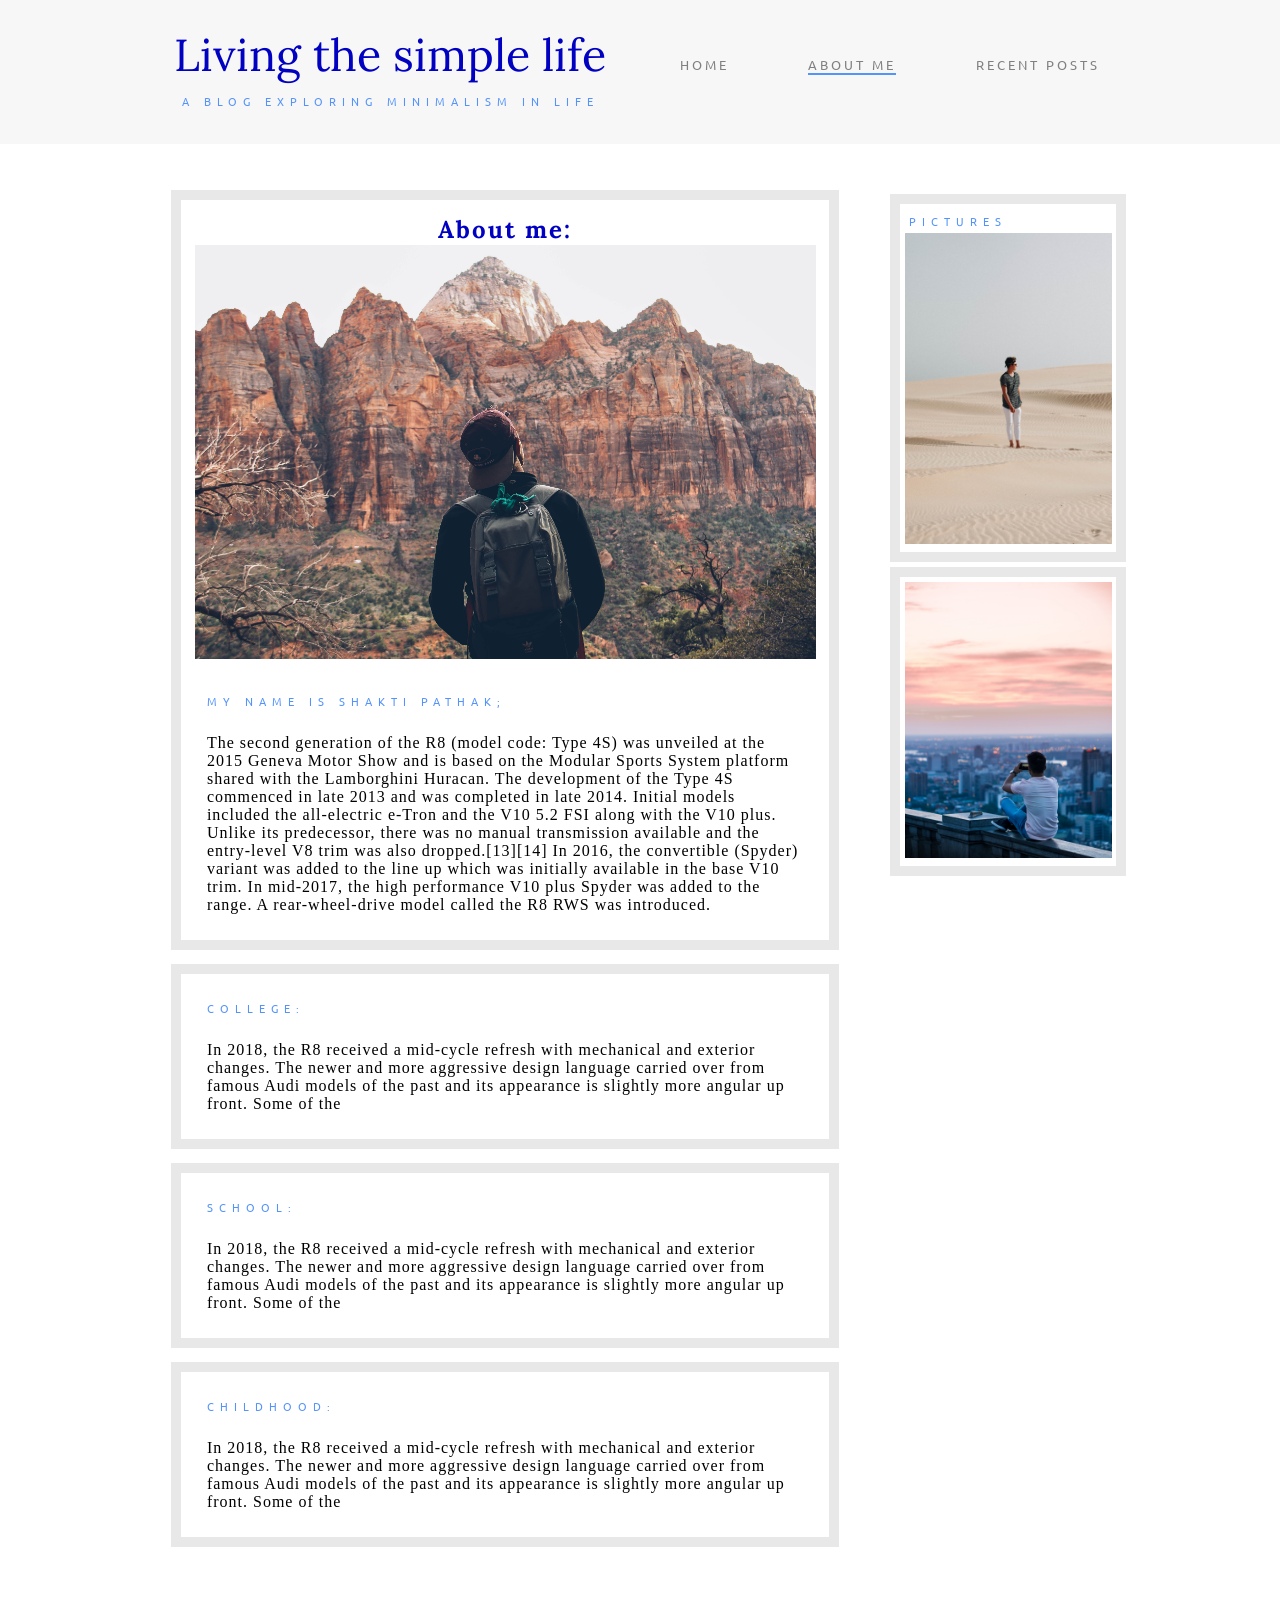
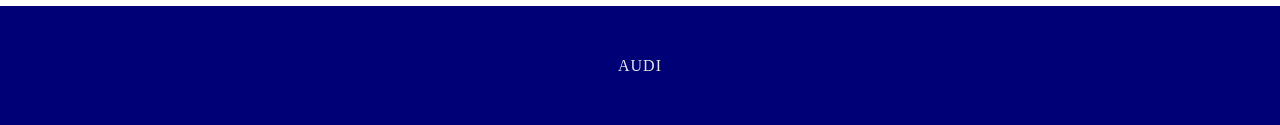
==== index.html @ e220816b "changing name to index.html" ====
<!DOCTYPE html>
<html lang="en">
<head>
  <meta name="viewport" content="width=device-width, initial-scale=1.0">
  <link rel="preconnect" href="https://fonts.googleapis.com">
  <link rel="preconnect" href="https://fonts.gstatic.com" crossorigin>
  <link href="https://fonts.googleapis.com/css2?family=Ubuntu:wght@700&display=swap" rel="stylesheet">
  <link rel="stylesheet" href="practice5.css">
  <link rel="preconnect" href="https://fonts.googleapis.com">
  <link rel="preconnect" href="https://fonts.gstatic.com" crossorigin>
  <link href="https://fonts.googleapis.com/css2?family=Lora:wght@500&display=swap" rel="stylesheet">
  <title>title</title>
</head>
<body>
<div class="main">
  <div class="header">
    <div class="container">
      <div class="logo">
        <h1>Living the simple life</h1>
        <p class="smalltitle">A BLOG EXPLORING MINIMALISM IN LIFE</p>

      </div>

      <nav>
        <ul>
          <li><a href="practice5.html" >HOME</a></li>
          <li><a href="index.html" class="current-page">ABOUT ME</a></li>
          <li><a href="recents.html">RECENT POSTS</a></li>
        </ul>
      </nav>
    </div>
  </div>
  <div class="section1">
    <div class="box1">
      <div class="big">
        <h1>About me:</h1>
        <img src="taylor-nicole-UZtRU-lWZE4-unsplash.jpg">
        <br>
        <br>
        <p class="smalltitle">MY NAME IS SHAKTI PATHAK;</p>
        <p>The second generation of the R8 (model code: Type 4S) was unveiled at the 2015 Geneva Motor Show and is based on the Modular Sports System platform shared with the Lamborghini Huracan. The development of the Type 4S commenced in late 2013 and was completed in late 2014. Initial models included the all-electric e-Tron and the V10 5.2 FSI along with the V10 plus. Unlike its predecessor, there was no manual transmission available and the entry-level V8 trim was also dropped.[13][14] In 2016, the convertible (Spyder) variant was added to the line up which was initially available in the base V10 trim. In mid-2017, the high performance V10 plus Spyder was added to the range. A rear-wheel-drive model called the R8 RWS was introduced.</p>
      </div>
      <div class="small">
        <p class="smalltitle">COLLEGE:</p>
        <p>In 2018, the R8 received a mid-cycle refresh with mechanical and exterior changes. The newer and more aggressive design language carried over from famous Audi models of the past and its appearance is slightly more angular up front. Some of the</p>
      </div>
      <div class="small">
        <p class="smalltitle">SCHOOL:</p>
        <p>In 2018, the R8 received a mid-cycle refresh with mechanical and exterior changes. The newer and more aggressive design language carried over from famous Audi models of the past and its appearance is slightly more angular up front. Some of the</p>
      </div>
      <div class="small">
        <p class="smalltitle">CHILDHOOD:</p>
        <p>In 2018, the R8 received a mid-cycle refresh with mechanical and exterior changes. The newer and more aggressive design language carried over from famous Audi models of the past and its appearance is slightly more angular up front. Some of the</p>
      </div>

    </div>
    <div class="box2">
      <div class="small">
        <p class="smalltitle">PICTURES</p>
        <img src="desert.jpg">


      </div>
      <div class="small">
        <img src="buildingkeooper.jpg">
      </div>


    </div>

  </div>
  <div class="footer">
    <div class="ending-text">
      <p>
        AUDI
      </p>
    </div>
  </div>
</div>

</body>
</html>
---- practice5.css ----
*{
    margin: 0;
    padding: 0;
    text-decoration: none;
    list-style-type: none;

}
.container{
    display: flex;
    max-width: 1000px;
    margin: 0 auto;
    min-width: 500px;


}
.header{
    padding:2%;
    background-color: rgba(243, 243, 243, 0.67);
    min-width: 500px;
}
nav ul{
    display: flex;
    justify-content: space-between;
    margin: 0 auto;

}
nav ul li{
    padding: 1%;
    margin: 1% auto;
}
.logo{
    text-align: center;
    width: 50%;
}

.logo h1{
    font-size: 2.8rem;
    font-family: 'Lora', serif;;
    color: #0101c1;
    font-weight: lighter;
}
.smalltitle{
    color: #5593fa;
    font-family: 'Ubuntu', sans-serif;
    font-size: 0.7rem;
    letter-spacing: 6px;
}
nav{
    width: 50%;
    font-family: 'Ubuntu', sans-serif;
    font-size: 0.8rem;
    letter-spacing: 3px;
    padding:2% 0;
}
nav ul li a{
    color: gray;
}
nav ul li a:hover,a:focus{
    color: #5593fa;
}
.current-page{
    border-bottom: 2px solid #5593fa;
}
.current-page:hover,.current-page:focus{
    color:gray ;
}
.section1{
    width: 90%;
    max-width: 1000px;
    margin: 2% auto;
    min-width: 500px;
    display: flex;
}
.box1{
    width: 75%;
    padding: 2%;

}
.box2{
    font-size: smaller;
    width:25%;
    padding: 2%;
}
.big img{
    width:100%;
}
.big h1{
    font-size: 1.5rem;
    text-align: center;
    font-family: 'Lora', serif;
    color: #0101c1;
    letter-spacing: 2px;

}
.big{
    padding: 2%;
    border: 10px solid #e8e8e8;
    width:90%;
    margin: 0 auto;
}
.small{
    border: 10px solid #e8e8e8;
    padding: 2%;
    width:90%;
    margin: 2% auto;
}
.small img{
    width: 100%;
}
.footer{
    background-color: #000076;
    padding: 3%;
    min-width: 500px;
}
.ending-text{
    width: 50%;
    margin: 0 auto;
}
.footer p{
    text-align: center;
    color: #e8e8e8;
}
p{
    letter-spacing: 1px;
    padding: 2%;
}
@media(max-width: 1000px){
    .container{
        flex-direction: column;
    }
    .logo,nav{
        width:100%;
    }
    nav ul{
        width: 80%;
    }
}

@media(max-width: 420px){

    nav ul{
        padding: 2%;
        flex-direction: column;
        justify-content: center;
        font-size: 1rem;
    }
    .logo h1{
        font-size: 3rem;
    }
    .logo p{
        font-size: 0.8rem;
    }
    .section1{
        flex-direction: column;
        justify-content: center;
    }
    .box1{
        width: 90%;
        margin: 0 auto;
    }
    .box2{
        width: 90%;
        margin: 0 auto;
    }
    p{
        font-size: 1.5rem;
    }
    .smalltitle{
        font-size: 1.3rem;
    }
    .big h1{
        font-size: 2rem;
    }

}
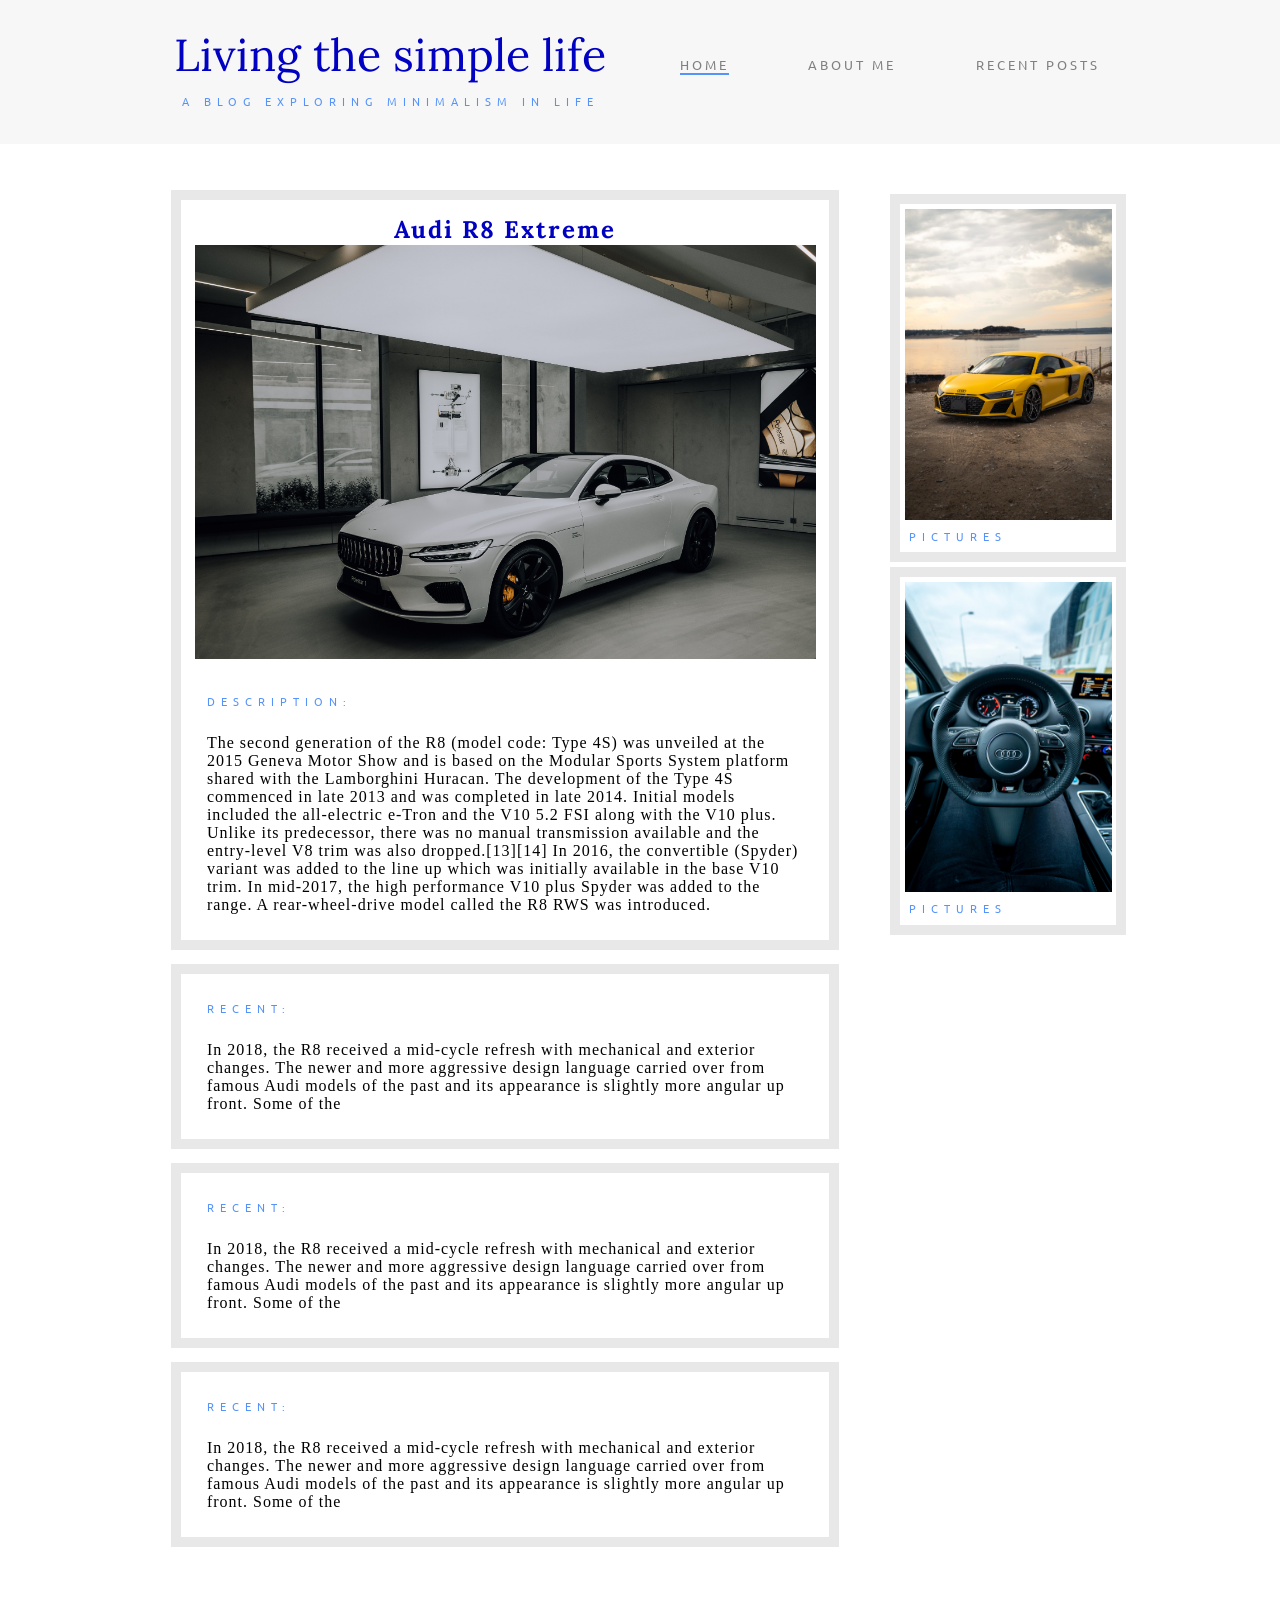
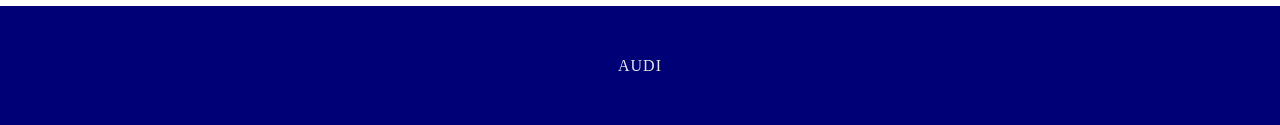
==== commit b79d2c25: "change the name of practice5.html to index.html" ====
--- a/index.html
+++ b/index.html
@@ -1,81 +1,81 @@
 <!DOCTYPE html>
 <html lang="en">
 <head>
-  <meta name="viewport" content="width=device-width, initial-scale=1.0">
-  <link rel="preconnect" href="https://fonts.googleapis.com">
-  <link rel="preconnect" href="https://fonts.gstatic.com" crossorigin>
-  <link href="https://fonts.googleapis.com/css2?family=Ubuntu:wght@700&display=swap" rel="stylesheet">
-  <link rel="stylesheet" href="practice5.css">
-  <link rel="preconnect" href="https://fonts.googleapis.com">
-  <link rel="preconnect" href="https://fonts.gstatic.com" crossorigin>
-  <link href="https://fonts.googleapis.com/css2?family=Lora:wght@500&display=swap" rel="stylesheet">
-  <title>title</title>
+    <meta name="viewport" content="width=device-width, initial-scale=1.0">
+    <link rel="preconnect" href="https://fonts.googleapis.com">
+    <link rel="preconnect" href="https://fonts.gstatic.com" crossorigin>
+    <link href="https://fonts.googleapis.com/css2?family=Ubuntu:wght@700&display=swap" rel="stylesheet">
+    <link rel="stylesheet" href="practice5.css">
+    <link rel="preconnect" href="https://fonts.googleapis.com">
+    <link rel="preconnect" href="https://fonts.gstatic.com" crossorigin>
+    <link href="https://fonts.googleapis.com/css2?family=Lora:wght@500&display=swap" rel="stylesheet">
+    <title>title</title>
 </head>
 <body>
 <div class="main">
-  <div class="header">
-    <div class="container">
-      <div class="logo">
-        <h1>Living the simple life</h1>
-        <p class="smalltitle">A BLOG EXPLORING MINIMALISM IN LIFE</p>
+    <div class="header">
+        <div class="container">
+            <div class="logo">
+                <h1>Living the simple life</h1>
+                <p class="smalltitle">A BLOG EXPLORING MINIMALISM IN LIFE</p>
 
-      </div>
+            </div>
 
-      <nav>
-        <ul>
-          <li><a href="practice5.html" >HOME</a></li>
-          <li><a href="index.html" class="current-page">ABOUT ME</a></li>
-          <li><a href="recents.html">RECENT POSTS</a></li>
-        </ul>
-      </nav>
+            <nav>
+                <ul>
+                    <li><a href="index.html" class="current-page">HOME</a></li>
+                    <li><a href="aboutme.html">ABOUT ME</a></li>
+                    <li><a href="recents.html">RECENT POSTS</a></li>
+                </ul>
+            </nav>
+        </div>
     </div>
-  </div>
-  <div class="section1">
-    <div class="box1">
-      <div class="big">
-        <h1>About me:</h1>
-        <img src="taylor-nicole-UZtRU-lWZE4-unsplash.jpg">
-        <br>
-        <br>
-        <p class="smalltitle">MY NAME IS SHAKTI PATHAK;</p>
-        <p>The second generation of the R8 (model code: Type 4S) was unveiled at the 2015 Geneva Motor Show and is based on the Modular Sports System platform shared with the Lamborghini Huracan. The development of the Type 4S commenced in late 2013 and was completed in late 2014. Initial models included the all-electric e-Tron and the V10 5.2 FSI along with the V10 plus. Unlike its predecessor, there was no manual transmission available and the entry-level V8 trim was also dropped.[13][14] In 2016, the convertible (Spyder) variant was added to the line up which was initially available in the base V10 trim. In mid-2017, the high performance V10 plus Spyder was added to the range. A rear-wheel-drive model called the R8 RWS was introduced.</p>
-      </div>
-      <div class="small">
-        <p class="smalltitle">COLLEGE:</p>
-        <p>In 2018, the R8 received a mid-cycle refresh with mechanical and exterior changes. The newer and more aggressive design language carried over from famous Audi models of the past and its appearance is slightly more angular up front. Some of the</p>
-      </div>
-      <div class="small">
-        <p class="smalltitle">SCHOOL:</p>
-        <p>In 2018, the R8 received a mid-cycle refresh with mechanical and exterior changes. The newer and more aggressive design language carried over from famous Audi models of the past and its appearance is slightly more angular up front. Some of the</p>
-      </div>
-      <div class="small">
-        <p class="smalltitle">CHILDHOOD:</p>
-        <p>In 2018, the R8 received a mid-cycle refresh with mechanical and exterior changes. The newer and more aggressive design language carried over from famous Audi models of the past and its appearance is slightly more angular up front. Some of the</p>
-      </div>
+    <div class="section1">
+        <div class="box1">
+            <div class="big">
+                <h1>Audi R8 Extreme</h1>
+                <img src="kenny-leys-CSNYeLpEbp0-unsplash.jpg">
+                <br>
+                <br>
+                <p class="smalltitle">DESCRIPTION:</p>
+                <p>The second generation of the R8 (model code: Type 4S) was unveiled at the 2015 Geneva Motor Show and is based on the Modular Sports System platform shared with the Lamborghini Huracan. The development of the Type 4S commenced in late 2013 and was completed in late 2014. Initial models included the all-electric e-Tron and the V10 5.2 FSI along with the V10 plus. Unlike its predecessor, there was no manual transmission available and the entry-level V8 trim was also dropped.[13][14] In 2016, the convertible (Spyder) variant was added to the line up which was initially available in the base V10 trim. In mid-2017, the high performance V10 plus Spyder was added to the range. A rear-wheel-drive model called the R8 RWS was introduced.</p>
+            </div>
+            <div class="small">
+                <p class="smalltitle">RECENT:</p>
+                <p>In 2018, the R8 received a mid-cycle refresh with mechanical and exterior changes. The newer and more aggressive design language carried over from famous Audi models of the past and its appearance is slightly more angular up front. Some of the</p>
+            </div>
+            <div class="small">
+                <p class="smalltitle">RECENT:</p>
+                <p>In 2018, the R8 received a mid-cycle refresh with mechanical and exterior changes. The newer and more aggressive design language carried over from famous Audi models of the past and its appearance is slightly more angular up front. Some of the</p>
+            </div>
+            <div class="small">
+                <p class="smalltitle">RECENT:</p>
+                <p>In 2018, the R8 received a mid-cycle refresh with mechanical and exterior changes. The newer and more aggressive design language carried over from famous Audi models of the past and its appearance is slightly more angular up front. Some of the</p>
+            </div>
+
+        </div>
+        <div class="box2">
+            <div class="small">
+                <img src="brandon-atchison-eBJWhlqWR54-unsplash.jpg">
+                <p class="smalltitle">PICTURES</p>
+
+            </div>
+            <div class="small">
+                <img src="robin-van-geenen-vWclRFoc4qI-unsplash.jpg">
+                <p class="smalltitle">PICTURES</p>
+            </div>
+
+
+        </div>
 
     </div>
-    <div class="box2">
-      <div class="small">
-        <p class="smalltitle">PICTURES</p>
-        <img src="desert.jpg">
-
-
-      </div>
-      <div class="small">
-        <img src="buildingkeooper.jpg">
-      </div>
-
-
+    <div class="footer">
+        <div class="ending-text">
+            <p>
+                AUDI
+            </p>
+        </div>
     </div>
-
-  </div>
-  <div class="footer">
-    <div class="ending-text">
-      <p>
-        AUDI
-      </p>
-    </div>
-  </div>
 </div>
 
 </body>
